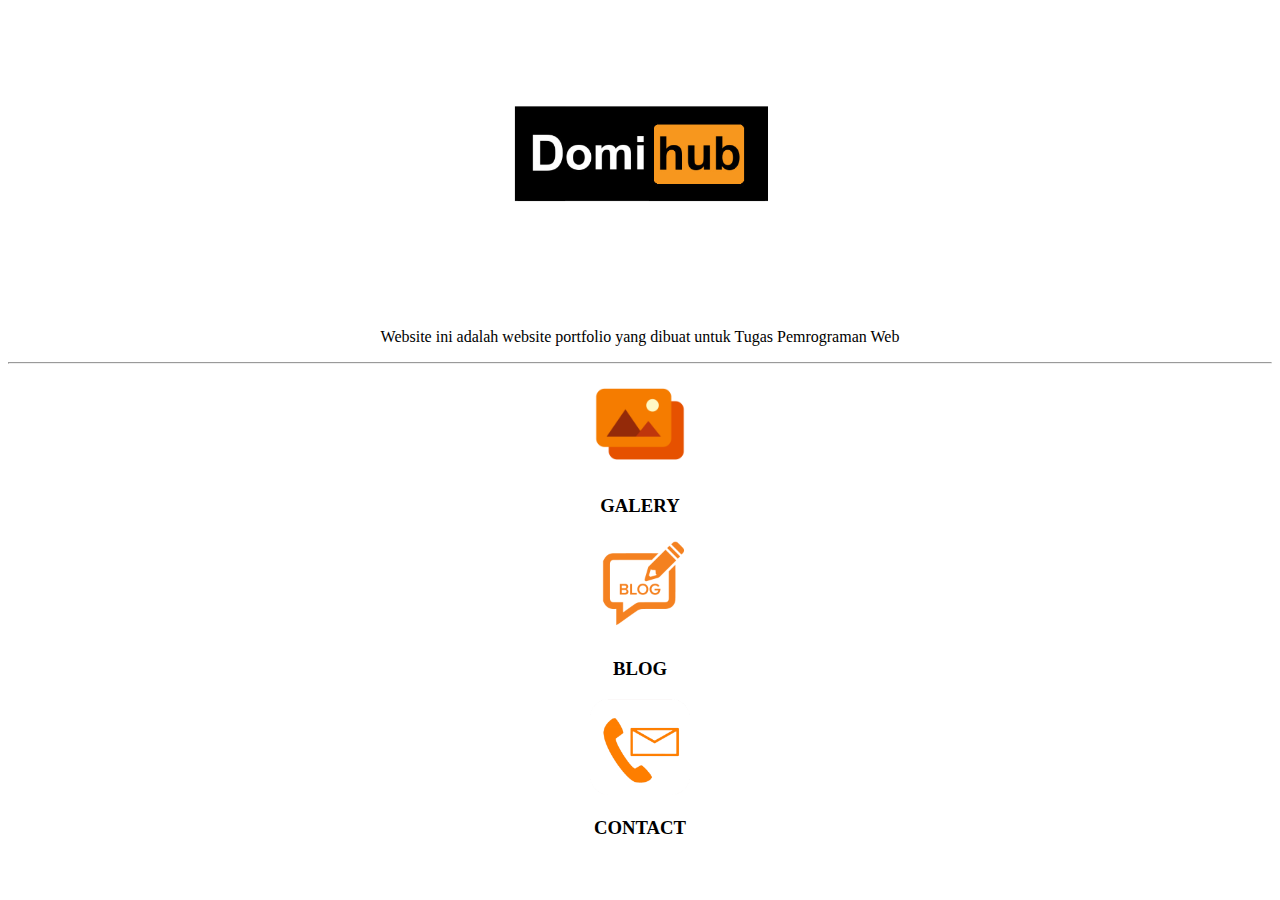
==== index.html @ d0b762eb "first" ====
<!DOCTYPE html>
<html>
  <head>
    <title>DomiProject</title>
  </head>
  <body>
    <div>
    <center>
        <a href="index.html">
          <img src="media/gambar/hubdomi.png" width="300px" />
        </a>
      <div class="container">
        <p>
          Website ini adalah website portfolio yang dibuat untuk Tugas
          Pemrograman Web
        </p>
      </div>
      <hr />
    </div>
  </center>
  <center>
      <div>
        <a href="galery.html">
          <img src="media/gambar/galery.png" width="100" />
        </a>
        <h3>GALERY</h3>
      </div>
      <div>
        <a href="blog.html">
          <img src="media/gambar/blog.png" width="100" />
        </a>
        <h3>BLOG</h3>
      </div>
      <div>
        <a href="contact.html">
          <img src="media/gambar/contact.png" width="100" />
        </a>
        <h3>CONTACT</h3>
      </div>
    </center>
  </body>
</html>
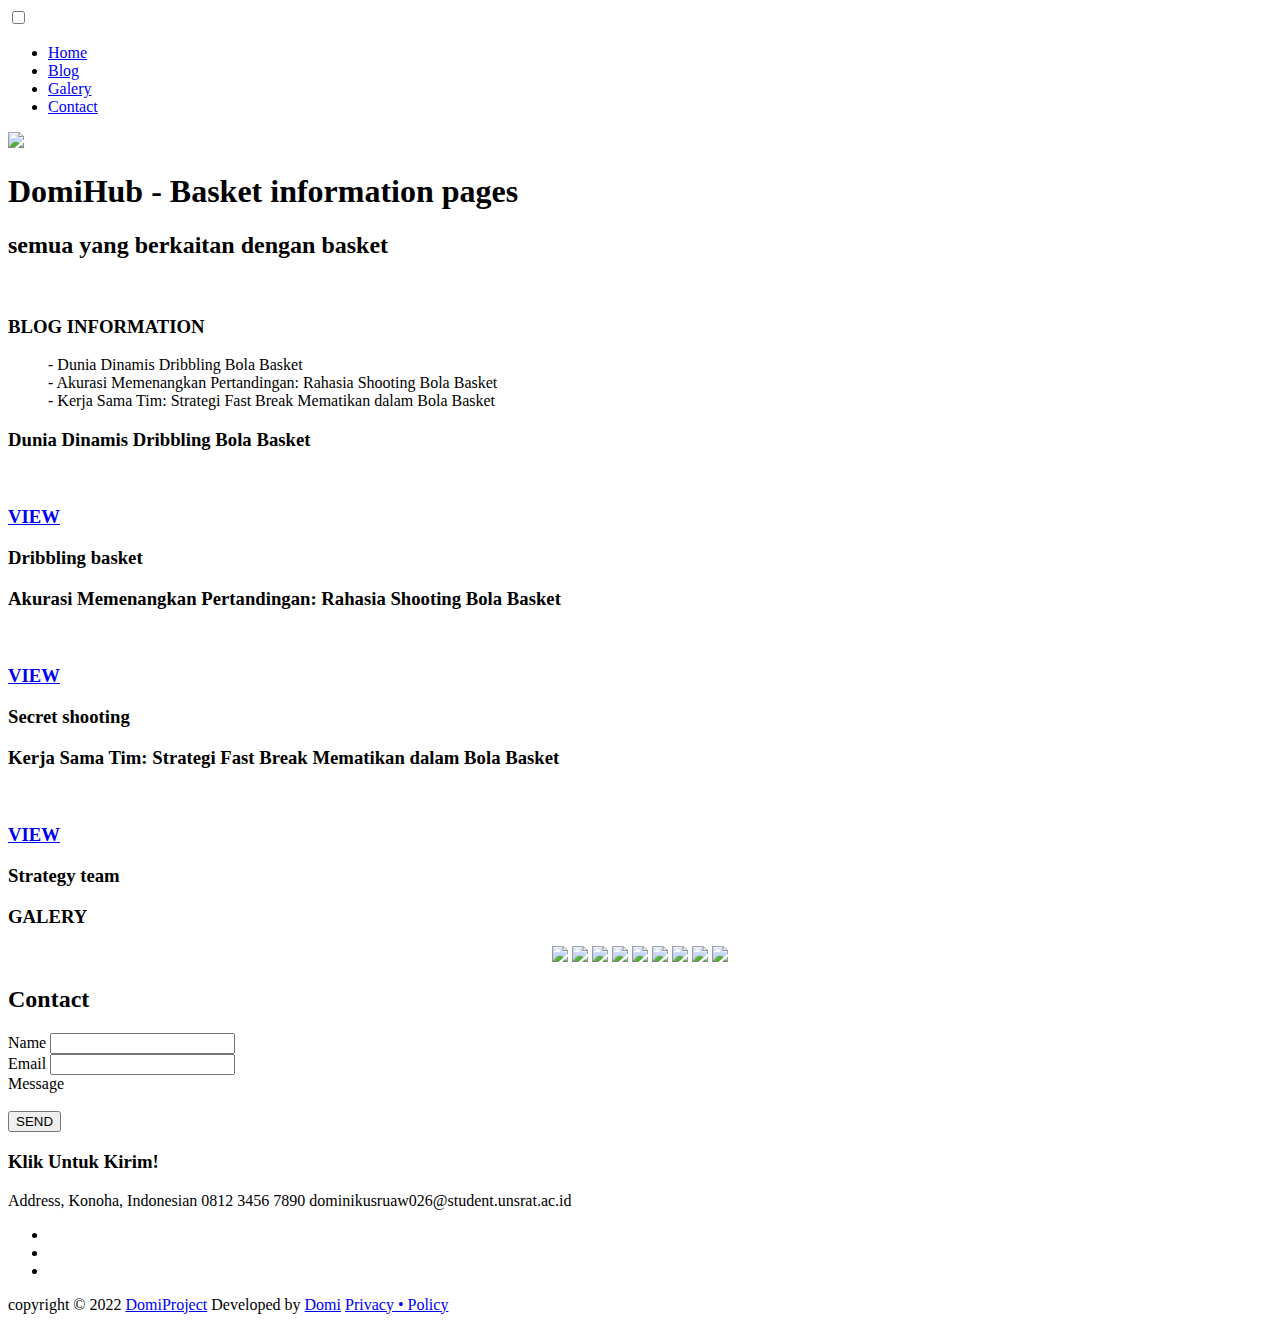
==== commit 06a3e1e0: "menambahkan versi memakai css" ====
--- a/index.html
+++ b/index.html
@@ -1,42 +1,141 @@
-<!DOCTYPE html>
-<html>
-  <head>
-    <title>DomiProject</title>
-  </head>
-  <body>
-    <div>
-    <center>
-        <a href="index.html">
-          <img src="media/gambar/hubdomi.png" width="300px" />
-        </a>
-      <div class="container">
-        <p>
-          Website ini adalah website portfolio yang dibuat untuk Tugas
-          Pemrograman Web
-        </p>
-      </div>
-      <hr />
-    </div>
-  </center>
-  <center>
-      <div>
-        <a href="galery.html">
-          <img src="media/gambar/galery.png" width="100" />
-        </a>
-        <h3>GALERY</h3>
-      </div>
-      <div>
-        <a href="blog.html">
-          <img src="media/gambar/blog.png" width="100" />
-        </a>
-        <h3>BLOG</h3>
-      </div>
-      <div>
-        <a href="contact.html">
-          <img src="media/gambar/contact.png" width="100" />
-        </a>
-        <h3>CONTACT</h3>
-      </div>
-    </center>
-  </body>
-</html>
+<!DOCTYPE html>
+<html lang="en">
+  <head>
+    <head>
+<title>DomiHub</title>
+      <meta charset="UTF-8">
+      <meta http-equiv="X-UA-Compatible" content="IE=edge">
+      <meta name="viewport" content="width=device-width, initial-scale=1.0">
+      <link rel="stylesheet" href="styles.css">
+    </head>
+
+    <body>
+      <header class="container">
+
+        <input class="menu-icon" type="checkbox" id="menu-icon" name="menu-icon"/>
+        <label for="menu-icon"></label>
+        <nav class="nav"> 		
+          <ul class="pt-5">
+            <li><a href="index.html">Home</a></li>
+            <li><a href="blog.html">Blog</a></li>
+            <li><a href="galery.html">Galery</a></li>
+            <li><a href="contact.html">Contact</a></li>
+          </ul>
+        </nav>
+        <a href="index.html">
+          <img src="media/hubdomi.png" class="img-logo menu-icon " />
+        </a>
+        <div class="menu-togglers">
+          <i class="bx bx-menu menu-toggle clr-transition"></i>
+        </div>
+        
+      </header>
+      
+      <main id="hero" class="main">
+        <section class="section section-one">
+          <div class="container hook-container">
+            
+            <h1 class="hook-title clr-transition">DomiHub - Basket information pages</h1>
+            <h2 class="hook-sub_title clr-transition">semua yang berkaitan dengan basket</h2>
+      </section>
+
+        <!-- --- section two --- -->
+        <section id="products" class="section section-two container">
+          <div class="s-two-upper-info">
+            <br />
+            <h3 class="s-three-title">BLOG INFORMATION</h3>
+            <p class="s-two-definition s-definition">
+              <ul>
+              - Dunia Dinamis Dribbling Bola Basket <br>
+              - Akurasi Memenangkan Pertandingan: Rahasia Shooting Bola Basket<br>
+              - Kerja Sama Tim: Strategi Fast Break Mematikan dalam Bola Basket<br>
+            </ul>
+            </p>
+          </div>
+          
+          <div class="s-two-products">
+            <div class="product product-one">
+              <h3 class="price pos-abs-center">Dunia Dinamis Dribbling Bola Basket</h3>
+              <img src="media/dribbling.png" alt="" loading="lazy">
+              <a href="b1.html"><h3 class="buy-btn pos-abs-center">VIEW</h3></a>
+              <h3 class="name pos-abs-center">Dribbling <b>basket</b></h3>
+            </div>
+          
+            <div class="product product-two">
+              <h3 class="price pos-abs-center">Akurasi Memenangkan Pertandingan: Rahasia Shooting Bola Basket</h3>
+              <img src="media/shoot.png" alt="" loading="lazy">
+              <a href="b2.html"><h3 class="buy-btn pos-abs-center">VIEW</h3></a>
+              <h3 class="name pos-abs-center">Secret <b>shooting</b></h3>
+            </div>
+            <div class="product product-three">
+              <h3 class="price pos-abs-center">Kerja Sama Tim: Strategi Fast Break Mematikan dalam Bola Basket</h3>
+              <img src="media/team.png" alt="" loading="lazy">
+              <a href="b3.html"><h3 class="buy-btn pos-abs-center">VIEW</h3></a>
+              <h3 class="name pos-abs-center">Strategy <b>team</b></h3>
+            </div>
+          </div>
+        </section>
+
+        <!-- section three -->
+        
+          <section id="galery" class="section section-three container">
+            <h3 class="s-three-title">GALERY</h3></section>
+            <center>
+              <div class="gallery">
+                <img src="media/1.webp" />
+                <img src="media/2.jpg" />
+                <img src="media/3.jpg" />
+                <img src="media/4.jpg" />
+                <img src="media/5.gif" />
+                <img src="media/7.jpg" />
+                <img src="media/th.jpeg" />
+                <img src="media/5.jpg" />
+                <img src="media/8.jpg" />
+              </div></center>
+              
+        
+      </main>
+      <footer id="contact" class="footer container">
+        <h2 class="footer-title">Contact</h2>
+        <form class="contact-form">
+          <div class="name-email-inputs-container">
+            <div class="form-control">
+              <label for="name" class="form-label">Name</label>
+              <input type="text" id="name" class="normal-input all-input">
+            </div>
+            <div class="form-control">
+              <label for="email" class="form-label">Email</label>
+              <input type="text" id="email" class="normal-input all-input">
+            </div>
+          </div>
+
+          <!-- text area -->
+          <div class="form-control">
+            <label for="message" class="form-label">Message</label>
+            <div contenteditable="true" id="message" class="textarea-input all-input"></div>
+          </div>
+          <button type="submit" class="send-msg-btn button ad-buy-btn">SEND</button>
+          <h3>Klik Untuk Kirim!</h3>
+        </form>
+
+        <div class="other-footer-infos-container">
+          <span class="footer-info"><i class="bx bx-map"></i> Address, Konoha, Indonesian</span>
+          <span class="footer-info"><i class="bx bx-phone"></i> 0812 3456 7890</span>
+          <span class="footer-info"><i class="bx bx-mail-send"></i> dominikusruaw026@student.unsrat.ac.id</span>
+          <div class="footer-social-links">
+            <ul>
+              <li><i class='bx bxl-instagram-alt nav-icon clr-transition'></i></li>
+              <li><i class='bx bxl-twitter nav-icon clr-transition'></i></li>
+              <li><i class='bx bxl-facebook-square nav-icon clr-transition'></i></li>
+            </ul>
+          </div>
+        </div>
+        <div class="lower-footer">
+          <span class="lower-footer-elt policy">copyright © 2022 <a href="index.html" class="developerportfoliolink" title="instagram domi">DomiProject</a></span>
+          <span class="lower-footer-elt developer">Developed by <a href="https://instagram.com/akudomiii_" class="developerportfoliolink" title="instagram domi">Domi</a></span>
+          <span class="lower-footer-elt policy"><a href="#" class="policy-link">Privacy • Policy</a></span>
+        </div>
+      </footer>
+      
+    </body>
+</html>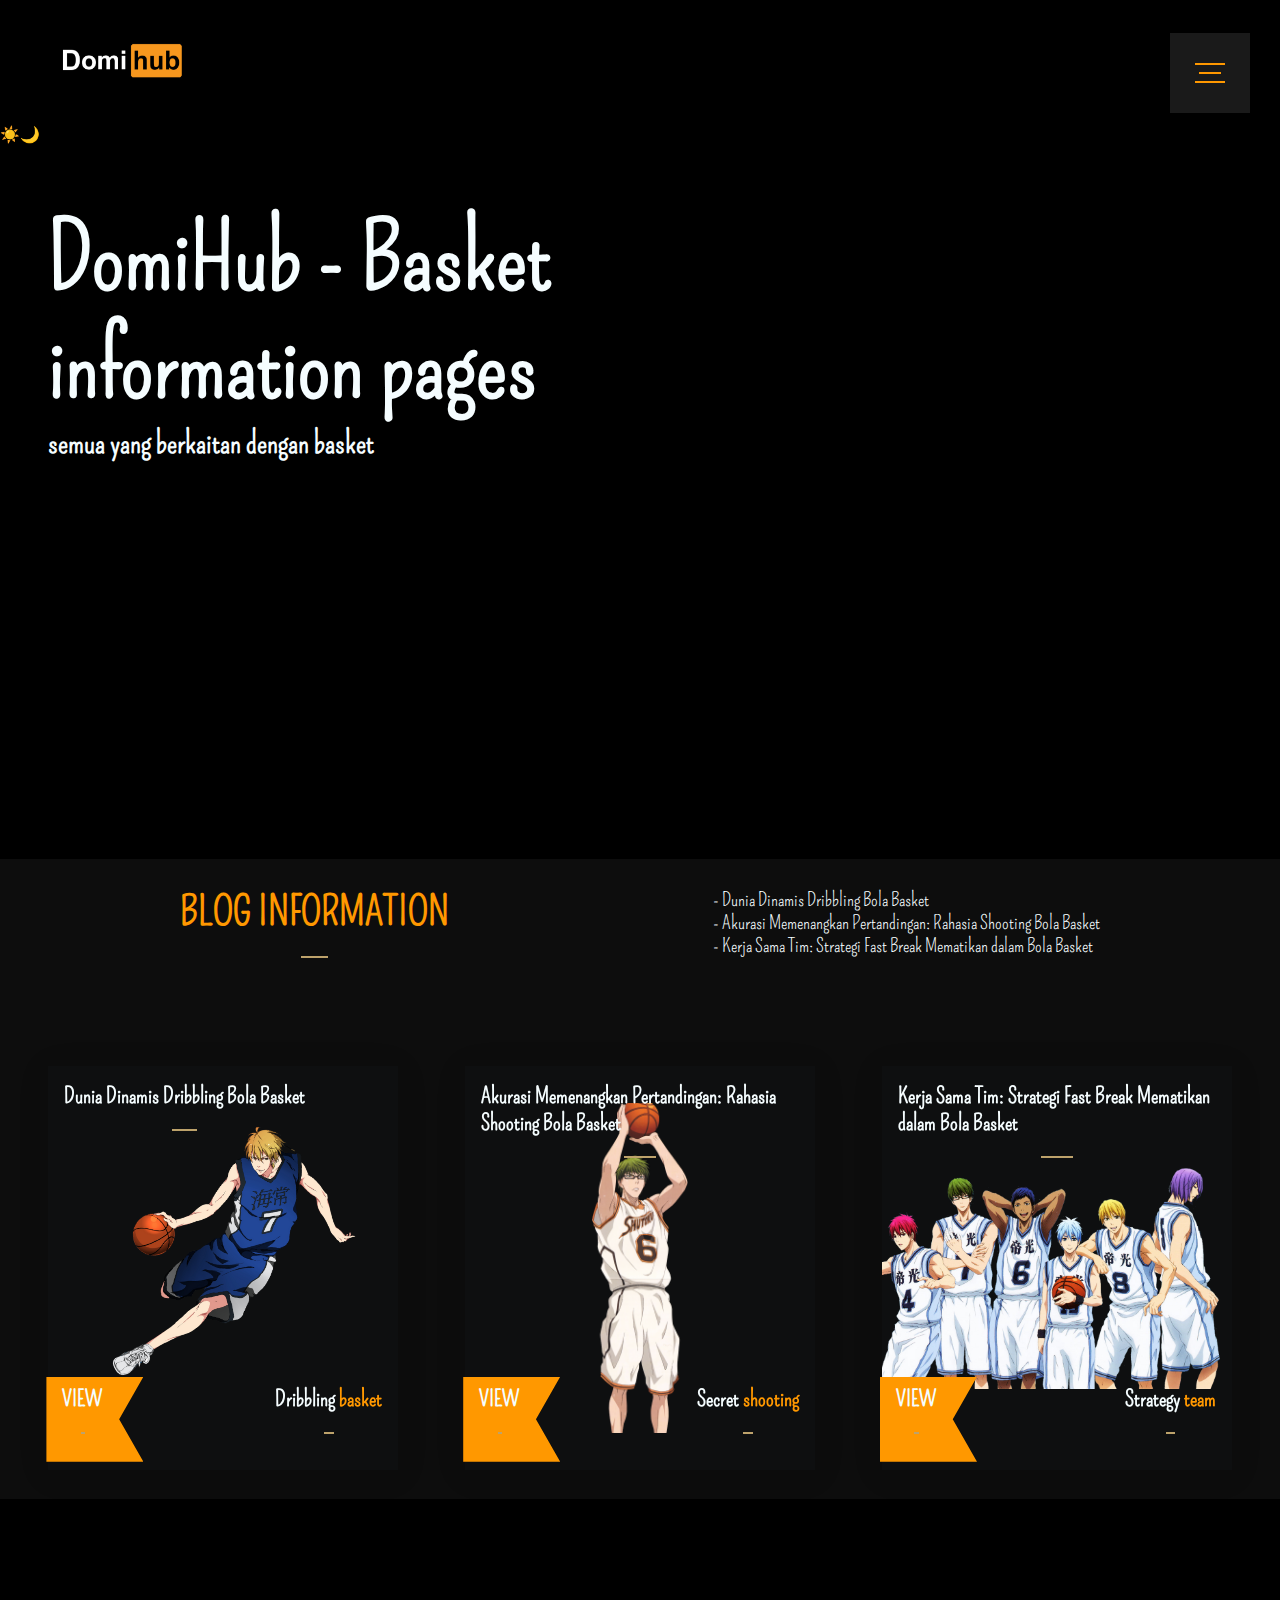
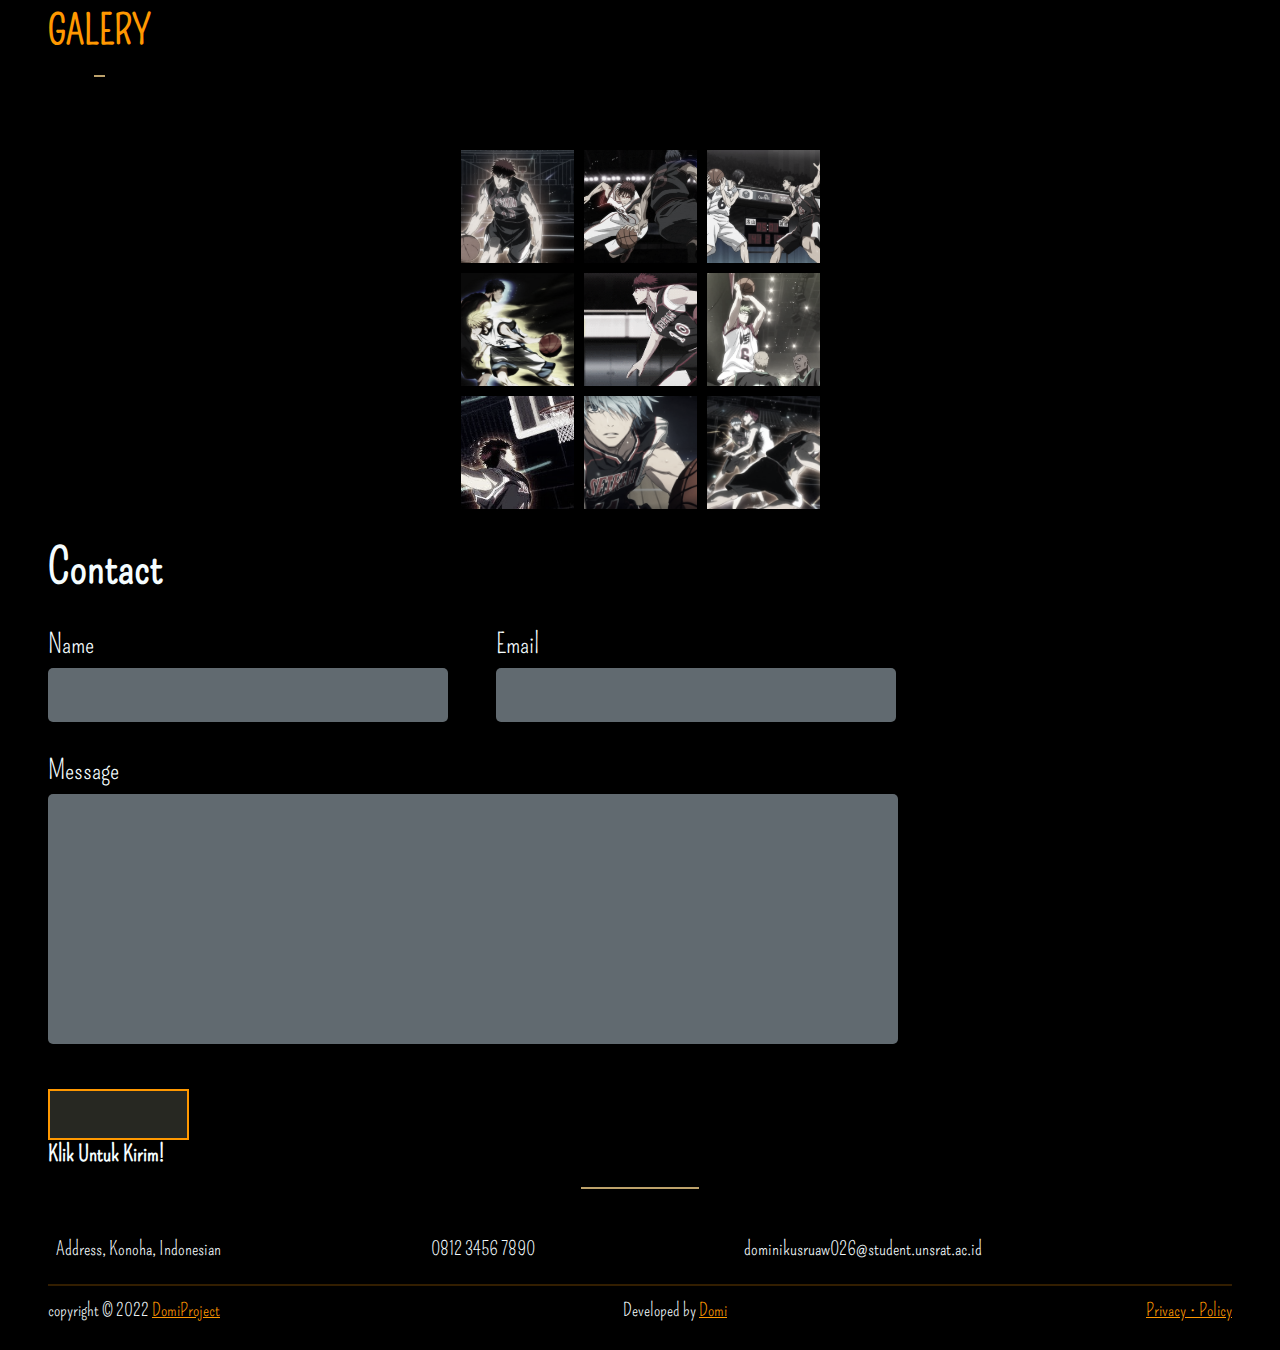
==== commit f1525f26: "Menambahkan Versi JavaScript" ====
--- a/index.html
+++ b/index.html
@@ -10,6 +10,7 @@
     </head>
 
     <body>
+      
       <header class="container">
 
         <input class="menu-icon" type="checkbox" id="menu-icon" name="menu-icon"/>
@@ -21,22 +22,33 @@
             <li><a href="galery.html">Galery</a></li>
             <li><a href="contact.html">Contact</a></li>
           </ul>
+          
         </nav>
+        
         <a href="index.html">
           <img src="media/hubdomi.png" class="img-logo menu-icon " />
         </a>
+        
         <div class="menu-togglers">
           <i class="bx bx-menu menu-toggle clr-transition"></i>
         </div>
+        
+
         
       </header>
       
       <main id="hero" class="main">
         <section class="section section-one">
+          <div class="theme-togglers">
+            <i class='bx bxs-sun theme-toggler clr-transition'></i>
+            <i class='bx bxs-moon theme-toggler clr-transition'></i>
+            <h5>☀️🌙 </h5>
+          </div>
           <div class="container hook-container">
             
             <h1 class="hook-title clr-transition">DomiHub - Basket information pages</h1>
             <h2 class="hook-sub_title clr-transition">semua yang berkaitan dengan basket</h2>
+            
       </section>
 
         <!-- --- section two --- -->
@@ -136,6 +148,7 @@
           <span class="lower-footer-elt policy"><a href="#" class="policy-link">Privacy • Policy</a></span>
         </div>
       </footer>
-      
+     
+      <script src="script.js"></script>
     </body>
 </html>--- a/styles.css
+++ b/styles.css
@@ -0,0 +1,1856 @@
+@import url("https://fonts.googleapis.com/css2?family=Pompiere&display=swap");
+@import url("https://fonts.googleapis.com/css2?family=Montserrat:wght@300;400;500;600;700;800;900&display=swap");
+
+*,
+*::before,
+*::after {
+  margin: 0;
+  padding: 0;
+  box-sizing: border-box;
+}
+
+/* ========= VARIABLES ========== */
+:root {
+  --primary-clr: #ff9800;
+  --primary-clr-alt: #ff9800;
+  --second-clr: #ff9800;
+  --second-clr-alt: #ff9800;
+  --text-clr: #f5fdff;
+  --nav-txt-clr: var(--text-clr);
+  --text-clr-bg: #f5fdff;
+  --bg-clr: #000000;
+  --mobile-menu-bg-clr: #0d0d0d;
+  --sec-two-bg-clr: var(--mobile-menu-bg-clr);
+  --form-bg-clr: #dcf1ff70;
+  --form-focus-bg-clr: #bf93cf73;
+  --gray-clr: #f5f8fa;
+  --product-bg-clr: #364f63;
+  --bx-shadow-clr: #6d477b33;
+}
+
+/* ======== White Theme ======== */
+.lightmode {
+  --primary-clr-alt: #6c467a;
+  --second-clr-alt: #027c97;
+  --form-bg-clr: #a67eb43a;
+  --form-focus-bg-clr: #107a9231;
+  --sec-two-bg-clr: #f5fdff;
+  --text-clr: #2d4253;
+  --nav-txt-clr: var(--second-clr);
+  --bg-clr: #f5fdff;
+  --product-bg-clr: #f5fdff;
+  --bx-shadow-clr: #2d425333;
+}
+
+/* ------------ BASE ------------ */
+body {
+  scroll-behavior: smooth;
+  font-family: "Pompiere", cursive;
+  font-size: 1.2rem;
+  color: var(--text-clr);
+  background-color: var(--bg-clr);
+  transition: background-color 1000ms;
+}
+
+ul {
+  list-style: none;
+}
+img {
+  height: auto;
+  width: 100%;
+}
+.pos-abs-center {
+  position: absolute;
+}
+.s-definition {
+  font-size: calc(27 * 0.06rem);
+  max-width: 32rem;
+  letter-spacing: 0.05rem;
+  line-height: 2rem;
+}
+/* -- transitions -- */
+.clr-transition {
+  transition: color 1000ms;
+}
+.bg-clr__transition {
+  transition: background-color 1s;
+}
+/* ================= */
+/* -- buttons -- */
+.button {
+  cursor: pointer;
+  font-size: 1rem;
+  height: 3rem;
+  padding: 0 1rem;
+  border: none;
+  color: var(--text-clr-bg);
+}
+
+.btn-primary {
+  background-color: var(--primary-clr);
+}
+.btn-second-alt {
+  background-color: transparent;
+  border: thin solid var(--text-clr);
+  color: var(--text-clr);
+}
+/* ================= */
+
+.container {
+  padding: 1.8rem 3rem;
+}
+@media screen and (max-width: 768px) {
+  .container {
+    padding: 1rem;
+  }
+}
+@media screen and (min-width: 3000px) {
+  .container {
+    padding: 1.8rem 500px;
+  }
+}
+
+/* ------------------------- */
+
+/* -------- HEADER -------- */
+header {
+  display: flex;
+  flex-wrap: wrap;
+  gap: 1rem;
+  align-items: center;
+  justify-content: space-between;
+}
+.logo {
+  color: var(--nav-txt-clr);
+  font-size: 2.3rem;
+  text-decoration: none;
+  margin-right: 2rem;
+}
+[type="checkbox"]:checked,
+[type="checkbox"]:not(:checked) {
+  position: absolute;
+  left: -9999px;
+}
+.menu-icon:checked + label,
+.menu-icon:not(:checked) + label {
+  position: fixed;
+  top: 63px;
+  right: 55px;
+  display: block;
+  width: 30px;
+  height: 30px;
+  padding: 0;
+  margin: 0;
+  cursor: pointer;
+  z-index: 10;
+}
+.menu-icon:checked + label:before,
+.menu-icon:not(:checked) + label:before {
+  position: absolute;
+  content: "";
+  display: block;
+  width: 30px;
+  height: 20px;
+  z-index: 20;
+  top: 0;
+  left: 0;
+  border-top: 2px solid #ff9800;
+  border-bottom: 2px solid #ff9800;
+  transition: border-width 100ms 1500ms ease,
+    top 100ms 1600ms cubic-bezier(0.23, 1, 0.32, 1),
+    height 100ms 1600ms cubic-bezier(0.23, 1, 0.32, 1),
+    background-color 200ms ease, transform 200ms cubic-bezier(0.23, 1, 0.32, 1);
+}
+.menu-icon:checked + label:after,
+.menu-icon:not(:checked) + label:after {
+  position: absolute;
+  content: "";
+  display: block;
+  width: 22px;
+  height: 2px;
+  z-index: 20;
+  top: 10px;
+  right: 4px;
+  background-color: #ff9800;
+  margin-top: -1px;
+  transition: width 100ms 1750ms ease, right 100ms 1750ms ease,
+    margin-top 100ms ease, transform 200ms cubic-bezier(0.23, 1, 0.32, 1);
+}
+.menu-icon:checked + label:before {
+  top: 10px;
+  transform: rotate(45deg);
+  height: 2px;
+  background-color: #ff9800;
+  border-width: 0;
+  transition: border-width 100ms 340ms ease,
+    top 100ms 300ms cubic-bezier(0.23, 1, 0.32, 1),
+    height 100ms 300ms cubic-bezier(0.23, 1, 0.32, 1),
+    background-color 200ms 500ms ease,
+    transform 200ms 1700ms cubic-bezier(0.23, 1, 0.32, 1);
+}
+.menu-icon:checked + label:after {
+  width: 30px;
+  margin-top: 0;
+  right: 0;
+  transform: rotate(-45deg);
+  transition: width 100ms ease, right 100ms ease, margin-top 100ms 500ms ease,
+    transform 200ms 1700ms cubic-bezier(0.23, 1, 0.32, 1);
+}
+
+.nav {
+  position: fixed;
+  top: 33px;
+  right: 50px;
+  display: block;
+  width: 80px;
+  height: 80px;
+  padding: 0;
+  margin: 0;
+  z-index: 9;
+  overflow: hidden;
+  box-shadow: 0 8px 30px 0 rgba(0, 0, 0, 0.3);
+  background-color: #1a1a1a;
+  animation: border-transform 7s linear infinite;
+  transition: top 350ms 1100ms cubic-bezier(0.23, 1, 0.32, 1),
+    right 350ms 1100ms cubic-bezier(0.23, 1, 0.32, 1),
+    transform 250ms 1100ms ease,
+    width 650ms 400ms cubic-bezier(0.23, 1, 0.32, 1),
+    height 650ms 400ms cubic-bezier(0.23, 1, 0.32, 1);
+}
+@keyframes border-transform {
+  0%,
+  100% {
+    border-radius: 63% 37% 54% 46% / 55% 48% 52% 45%;
+  }
+  14% {
+    border-radius: 40% 60% 54% 46% / 49% 60% 40% 51%;
+  }
+  28% {
+    border-radius: 54% 46% 38% 62% / 49% 70% 30% 51%;
+  }
+  42% {
+    border-radius: 61% 39% 55% 45% / 61% 38% 62% 39%;
+  }
+  56% {
+    border-radius: 61% 39% 67% 33% / 70% 50% 50% 30%;
+  }
+  70% {
+    border-radius: 50% 50% 34% 66% / 56% 68% 32% 44%;
+  }
+  84% {
+    border-radius: 46% 54% 50% 50% / 35% 61% 39% 65%;
+  }
+}
+
+.menu-icon:checked ~ .nav {
+  animation-play-state: paused;
+  top: 50%;
+  right: 50%;
+  transform: translate(50%, -50%);
+  width: 200%;
+  height: 200%;
+  transition: top 350ms 700ms cubic-bezier(0.23, 1, 0.32, 1),
+    right 350ms 700ms cubic-bezier(0.23, 1, 0.32, 1), transform 250ms 700ms ease,
+    width 750ms 1000ms cubic-bezier(0.23, 1, 0.32, 1),
+    height 750ms 1000ms cubic-bezier(0.23, 1, 0.32, 1);
+}
+
+.nav ul {
+  position: absolute;
+  top: 50%;
+  left: 0;
+  display: block;
+  width: 100%;
+  padding: 0;
+  margin: 0;
+  z-index: 6;
+  text-align: center;
+  transform: translateY(-50%);
+  list-style: none;
+}
+.nav ul li {
+  position: relative;
+  display: block;
+  width: 100%;
+  padding: 0;
+  margin: 10px 0;
+  text-align: center;
+  list-style: none;
+  pointer-events: none;
+  opacity: 0;
+  visibility: hidden;
+  transform: translateY(30px);
+  transition: all 250ms linear;
+}
+.nav ul li:nth-child(1) {
+  transition-delay: 200ms;
+}
+.nav ul li:nth-child(2) {
+  transition-delay: 150ms;
+}
+.nav ul li:nth-child(3) {
+  transition-delay: 100ms;
+}
+.nav ul li:nth-child(4) {
+  transition-delay: 50ms;
+}
+.nav ul li a {
+  font-family: "Montserrat", sans-serif;
+  font-size: 9vh;
+  text-transform: uppercase;
+  line-height: 1.2;
+  font-weight: 800;
+  display: inline-block;
+  position: relative;
+  color: #ff9800;
+  transition: all 250ms linear;
+}
+.nav ul li a:hover {
+  text-decoration: none;
+  color: #ffffff;
+}
+.nav ul li a:after {
+  display: block;
+  position: absolute;
+  top: 50%;
+  content: "";
+  height: 2vh;
+  margin-top: -1vh;
+  width: 0;
+  left: 0;
+  background-color: #ff9800;
+  opacity: 0.8;
+  transition: width 250ms linear;
+}
+.nav ul li a:hover:after {
+  width: 100%;
+}
+
+.menu-icon:checked ~ .nav ul li {
+  pointer-events: auto;
+  visibility: visible;
+  opacity: 1;
+  transform: translateY(0);
+  transition: opacity 350ms ease, transform 250ms ease;
+}
+.menu-icon:checked ~ .nav ul li:nth-child(1) {
+  transition-delay: 1400ms;
+}
+.menu-icon:checked ~ .nav ul li:nth-child(2) {
+  transition-delay: 1480ms;
+}
+.menu-icon:checked ~ .nav ul li:nth-child(3) {
+  transition-delay: 1560ms;
+}
+.menu-icon:checked ~ .nav ul li:nth-child(4) {
+  transition-delay: 1640ms;
+}
+
+@media screen and (max-width: 991px) {
+  .menu-icon:checked + label,
+  .menu-icon:not(:checked) + label {
+    right: 55px;
+  }
+}
+.nav {
+  right: 30px;
+}
+
+.nav ul li a {
+  font-size: 8vh;
+}
+
+/* ----- ----------- ------ */
+.social-links {
+  display: flex;
+  align-items: center;
+}
+.social-links ul {
+  display: flex;
+}
+.social-links ul li {
+  margin-right: 1.5rem;
+}
+.social-links ul li:last-child {
+  margin-right: 0;
+}
+.nav-icon {
+  cursor: pointer;
+  color: var(--nav-txt-clr);
+  font-size: 1.4rem;
+}
+@media screen and (max-width: 768px) {
+  .nav-icon {
+    color: var(--text-clr-bg);
+  }
+}
+.line-divider {
+  height: 0.05rem;
+  width: 1rem;
+  background-color: var(--nav-txt-clr);
+  margin: 0 0.5rem;
+  border-radius: 10rem;
+}
+.theme-togglers {
+  cursor: pointer;
+  display: flex;
+  align-items: center;
+}
+.theme-toggler {
+  color: var(--nav-txt-clr);
+  font-size: 1.5rem;
+  transition: transform 300ms;
+}
+@media screen and (max-width: 768px) {
+  .theme-toggler {
+    color: var(--text-clr-bg);
+  }
+}
+.theme-toggler:hover {
+  transform: rotate(60deg);
+}
+.bxs-moon {
+  display: none;
+}
+.menu-togglers {
+  cursor: pointer;
+  display: none;
+}
+.menu-toggle {
+  color: var(--nav-txt-clr);
+  font-size: 3rem;
+}
+.bx-menu,
+.bx-x {
+  pointer-events: none;
+}
+.bx-x {
+  display: none;
+}
+.show {
+  display: block;
+}
+.hide {
+  display: none;
+}
+@media screen and (max-width: 768px) {
+  .menu-togglers {
+    display: block;
+  }
+}
+
+/* -------- SECTION ONE: Hero section -------- */
+.section-one {
+  height: 81.5vh;
+}
+@media screen and (max-width: 846px) {
+  .section-one {
+    height: 74vh;
+  }
+}
+@media screen and (max-width: 845px) {
+  .section-one {
+    height: 68vh;
+  }
+}
+@media screen and (max-width: 546px) {
+  .section-one {
+    height: 74vh;
+  }
+}
+.hook-container {
+  margin-top: 2rem;
+}
+@media screen and (max-width: 348px) {
+  .hook-container {
+    margin-top: 0rem;
+  }
+}
+.hook-title {
+  font-size: 4rem;
+  line-height: 117%;
+  max-width: 50rem;
+  color: var(--text-clr);
+  transition: font-size 1000ms;
+}
+.hook-sub_title {
+  font-size: 30px;
+  line-height: 157.5%;
+  color: var(--text-clr);
+}
+@media screen and (min-width: 414px) {
+  .hook-title {
+    font-size: 92px;
+  }
+}
+.hero-btns-container {
+  margin-top: 2rem;
+  opacity: 0;
+}
+.in-btn-icon {
+  font-size: 1rem;
+}
+.btn-hero {
+  border-radius: 50px;
+  font-size: 0.8rem;
+  transition: box-shadow 300ms;
+  margin-right: 0.1rem;
+}
+@media screen and (min-width: 358px) {
+  .btn-hero {
+    margin-right: 2rem;
+    font-size: 0.9rem;
+  }
+}
+.btn-hero:last-child {
+  margin-right: 0;
+}
+.btn-hero:hover {
+  box-shadow: 5px 5px var(--text-clr);
+}
+.hero-lady-img {
+  z-index: -1;
+  position: absolute;
+  bottom: 0;
+  right: 0;
+  display: none;
+  transition: width 1000ms;
+}
+@media screen and (min-width: 546px) {
+  .hero-lady-img {
+    display: block;
+    width: 250px;
+  }
+}
+@media screen and (min-width: 654px) {
+  .hero-lady-img {
+    width: 320px;
+  }
+}
+@media screen and (min-width: 980px) {
+  .hero-lady-img {
+    width: 400px;
+  }
+}
+.hand-hole-cake-img {
+  z-index: -1;
+  position: absolute;
+  bottom: 0;
+  left: 0;
+  width: 100px;
+  transition: width 1000ms;
+}
+@media screen and (max-width: 845px) {
+  .hand-hole-cake-img {
+    bottom: 1rem;
+  }
+}
+@media screen and (max-width: 414px) {
+  .hand-hole-cake-img {
+    display: none;
+  }
+}
+@media screen and (max-height: 656px) {
+  .hand-hole-cake-img {
+    display: none;
+  }
+}
+
+@media screen and (min-width: 546px) {
+  .hand-hole-cake-img {
+    width: 120px;
+  }
+}
+
+/* -------- SECTION TWO: Product section -------- */
+.section-two {
+  background-color: var(--sec-two-bg-clr);
+}
+.s-two-upper-info {
+  display: flex;
+  justify-content: space-between;
+  flex-wrap: wrap;
+}
+.s-two-slogan {
+  font-size: 1.5rem;
+  max-width: 15rem;
+  letter-spacing: 0.05rem;
+  line-height: 2rem;
+}
+@media screen and (max-width: 846px) {
+  .section-two {
+    margin-top: 5rem;
+  }
+  .s-two-slogan {
+    margin-bottom: 2rem;
+  }
+}
+.s-two-products {
+  margin-top: 3rem;
+  display: flex;
+  justify-content: space-between;
+  flex-wrap: wrap;
+}
+@media screen and (min-width: 700px) {
+  .s-two-products {
+    margin-top: 4rem;
+  }
+}
+.product {
+  cursor: pointer;
+  /* From https://css.glass */
+  background: rgba(54, 79, 99, 0.04);
+  box-shadow: 0 4px 30px rgba(0, 0, 0, 0.1);
+  backdrop-filter: blur(8.4px);
+  -webkit-backdrop-filter: blur(8.4px);
+  width: 100%;
+  height: calc(421 * 0.06rem);
+  display: flex;
+  align-items: center;
+  justify-content: center;
+  position: relative;
+  transition: transform 1000ms;
+}
+@media screen and (max-width: 1147px) {
+  .product {
+    margin-bottom: 2rem;
+  }
+}
+@media screen and (min-width: 700px) {
+  .product {
+    width: calc(365 * 0.06rem);
+  }
+}
+.product:hover {
+  transform: rotateY(360deg);
+}
+.product-one img {
+  max-width: calc(213.51 * 0.06rem);
+  transform: rotate(30deg);
+}
+.product-two img {
+  max-width: calc(101 * 0.06rem);
+}
+.product-three img {
+  max-width: calc(405 * 0.06rem);
+}
+@media screen and (min-width: 700px) {
+  .product {
+    width: calc(365 * 0.06rem);
+  }
+}
+.product .price {
+  top: 0;
+  left: 0;
+  margin: 1rem;
+}
+
+.product .buy-btn {
+  cursor: pointer;
+  bottom: 0;
+  left: -0.1rem;
+  margin: 0 0 0.5rem 0;
+  padding: 0.5rem 2.5rem 0.5rem 1rem;
+  color: var(--text-clr-bg);
+  background-color: var(--primary-clr);
+  clip-path: polygon(100% 0, 75% 50%, 100% 100%, 0 100%, 0% 50%, 0 0);
+}
+.product .buy-btn:hover {
+  text-decoration: underline;
+}
+.product .name {
+  bottom: 0;
+  right: 0;
+  margin: 1rem;
+  color: var(--text-clr);
+}
+.product .name b {
+  color: var(--primary-clr-alt);
+}
+
+/* ----- section three: Ad products section ----- */
+.section-three {
+  margin-bottom: 2rem;
+  display: flex;
+  flex-wrap: wrap;
+}
+@media screen and (min-width: 843px) {
+  .section-three {
+    margin-bottom: 0;
+  }
+}
+@media screen and (min-width: 1023px) {
+  .section-three {
+    margin-top: 5rem;
+    margin-bottom: 0;
+  }
+  .section-three {
+    align-items: flex-start;
+  }
+}
+
+.s-three-upper-img-container img {
+  width: 100%;
+  margin-bottom: 1.3rem;
+  transition: width 1000ms;
+}
+@media screen and (min-width: 992px) {
+  .s-three-upper-img-container img {
+    margin-bottom: 0;
+    margin-right: 2rem;
+  }
+}
+@media screen and (min-width: 515px) {
+  .s-three-upper-img-container img {
+    width: calc(400 * 0.06rem);
+  }
+}
+.s-three-lower-container {
+  display: flex;
+  flex-direction: column;
+}
+.s-three-title {
+  font-size: 2.5rem;
+  max-width: 20rem;
+  margin-bottom: 1.5rem;
+  color: var(--primary-clr-alt);
+}
+.s-three-desc {
+  margin-bottom: 1.5rem;
+}
+.s-three-price {
+  font-size: 1.4rem;
+  margin-bottom: 1.5rem;
+}
+.ad-buy-btn {
+  max-width: calc(147 * 0.06rem);
+  margin-top: 0.8rem;
+  background-color: var(--primary-clr);
+  color: var(--text-clr-bg);
+  transition: box-shadow 300ms;
+}
+.ad-buy-btn:hover {
+  box-shadow: 5px 5px var(--text-clr);
+}
+
+/* ----- section four: oath section ----- */
+.section-four {
+  display: flex;
+  flex-wrap: wrap;
+  align-items: center;
+  justify-content: space-between;
+  padding-bottom: 3rem;
+  background: url("");
+  background-repeat: no-repeat;
+  background-size: cover;
+  background-attachment: scroll;
+  background-position: top;
+}
+@media screen and (min-width: 843px) {
+  .section-four {
+    flex-wrap: nowrap;
+  }
+}
+
+.s-four-title {
+  max-width: 30rem;
+  margin-bottom: 1rem;
+}
+.employer-info {
+  margin-top: 2.5rem;
+  display: flex;
+  flex-wrap: wrap;
+  align-items: center;
+  justify-content: space-between;
+}
+.employer {
+  margin-bottom: 1rem;
+}
+@media screen and (min-width: 252px) {
+  .employer {
+    margin-bottom: 0;
+  }
+}
+.employer .name {
+  color: var(--primary-clr-alt);
+  font-size: 1.3rem;
+}
+.employer .title {
+  font-size: 1.1rem;
+  margin-top: 0.5rem;
+}
+.rate img {
+  width: 100px;
+}
+.waiter-img-container {
+  margin-top: 2rem;
+}
+@media screen and (min-width: 392px) {
+  .waiter-img-container {
+    margin-top: 0;
+    margin-left: 2rem;
+  }
+}
+.waiter-img-container img {
+  width: 100%;
+}
+@media screen and (min-width: 392px) {
+  .waiter-img-container img {
+    width: 370px;
+  }
+}
+
+/* ----- section five: promo section ----- */
+.section-five {
+  z-index: -1;
+  background: rgba(108, 70, 122, 0.1);
+}
+.promo-card {
+  display: flex;
+  position: relative;
+  padding: 1rem 1rem 13rem 1rem;
+  background: linear-gradient(
+    153.18deg,
+    rgba(108, 70, 122, 0.5) 54.24%,
+    rgba(108, 70, 122, 0) 100%
+  );
+}
+.promo-card img {
+  z-index: -1;
+  width: 200px;
+  position: absolute;
+  bottom: 0;
+  right: 0;
+  transition: width 1000ms;
+}
+@media screen and (min-width: 678px) {
+  .promo-card img {
+    z-index: 0;
+    width: 250px;
+  }
+}
+@media screen and (min-width: 912px) {
+  .promo-card {
+    padding: 2rem;
+    margin-top: 5rem;
+    background: linear-gradient(
+      90deg,
+      rgba(108, 70, 122, 0.5) 54.24%,
+      rgba(108, 70, 122, 0) 100%
+    );
+  }
+  .promo-card img {
+    width: 280px;
+  }
+}
+.promo-title {
+  font-size: 2rem;
+  max-width: 20rem;
+}
+.promo-description {
+  margin-bottom: 1rem;
+  line-height: 2.5rem;
+}
+.promo-btn {
+  width: 30%;
+}
+
+/* ----- footer section ----- */
+/* ---- contact form ---- */
+.contact-form {
+  margin-bottom: 3rem;
+}
+.footer-title {
+  color: var(--text-clr);
+  font-size: 3rem;
+  margin-bottom: 2rem;
+}
+.form-control {
+  display: flex;
+  flex-direction: column;
+}
+.form-label {
+  color: var(--text-clr);
+  font-size: 1.9rem;
+  margin-bottom: 0.5rem;
+}
+.all-input {
+  color: var(--text-clr);
+  background-color: var(--form-bg-clr);
+  font-size: 1.4rem;
+  margin-bottom: 2rem;
+  padding: 0 0.5rem;
+  outline: none;
+  border: none;
+  border-radius: 5px;
+  transition: box-shadow 300ms, color 300ms;
+}
+.all-input:focus {
+  box-shadow: 0 0 1px 3px var(--form-focus-bg-clr);
+}
+.normal-input {
+  height: 3.5rem;
+}
+.textarea-input {
+  padding-top: 1rem;
+  height: 250px;
+}
+.send-msg-btn {
+  width: 80%;
+  height: 3.5rem;
+  font-size: 1.2rem;
+}
+@media screen and (min-width: 1024px) {
+  .name-email-inputs-container {
+    display: flex;
+  }
+  .form-control {
+    margin-right: 3rem;
+  }
+  .form-label {
+    font-size: 1.8rem;
+    margin-bottom: 0.5rem;
+  }
+  .all-input {
+    font-size: 1.3rem;
+  }
+  .normal-input {
+    width: 400px;
+  }
+  .textarea-input {
+    width: 850px;
+  }
+  .send-msg-btn {
+    height: 3.2rem;
+    font-size: 1.1rem;
+  }
+}
+@media screen and (min-width: 1280px) {
+  .form-label {
+    font-size: 1.7rem;
+    margin-bottom: 0.5rem;
+  }
+  .all-input {
+    font-size: 1.2rem;
+  }
+  .normal-input {
+    height: 3.4rem;
+  }
+  .textarea-input {
+    width: 850px;
+  }
+}
+/* ---------------------- */
+
+.other-footer-infos-container {
+  display: flex;
+  align-items: center;
+  justify-content: space-between;
+  flex-wrap: wrap;
+  margin: 1rem 0;
+}
+.footer-info {
+  color: var(--text-clr);
+  display: flex;
+  align-items: center;
+  font-size: 1.3rem;
+  margin-right: 0.8rem;
+  margin-bottom: 0.5rem;
+}
+.footer-info i {
+  margin-right: 0.5rem;
+  font-size: 1.4rem;
+  color: var(--text-clr);
+}
+.footer-social-links {
+  margin-top: 2rem;
+}
+@media screen and (min-width: 368px) {
+  .footer-social-links {
+    margin-top: 0;
+  }
+}
+.footer-social-links ul {
+  display: flex;
+}
+.footer-social-links ul .bx {
+  color: var(--text-clr);
+  margin-right: 1rem;
+  font-size: 1.7rem;
+  opacity: 0.8;
+  transition: opacity 300ms;
+}
+.footer-social-links ul .bx:hover {
+  opacity: 1;
+}
+@media screen and (min-width: 1080px) {
+  .footer-info {
+    font-size: 1.2rem;
+  }
+  .footer-info i {
+    font-size: 1.4rem;
+  }
+  .footer-social-links ul .bx {
+    font-size: 1.4rem;
+  }
+}
+
+/* ---- lower footer ---- */
+.lower-footer {
+  display: flex;
+  flex-direction: column;
+  justify-content: space-between;
+  position: relative;
+  padding-top: 1rem;
+}
+@media screen and (min-width: 449px) {
+  .lower-footer {
+    align-items: center;
+    flex-direction: row;
+    flex-wrap: wrap;
+  }
+}
+.lower-footer::before {
+  content: "";
+  position: absolute;
+  top: 0;
+  height: 0.08rem;
+  width: 100%;
+  opacity: 0.2;
+  background-color: var(--primary-clr-alt);
+}
+.lower-footer-elt {
+  margin-bottom: 1rem;
+}
+@media screen and (min-width: 449px) {
+  .lower-footer-elt {
+    margin-bottom: 0;
+  }
+}
+.developer {
+  margin-right: 1rem;
+}
+.copy,
+.developer,
+.policy {
+  color: var(--text-clr);
+  font-size: 1.2rem;
+}
+.developer a,
+.policy a {
+  color: var(--primary-clr-alt);
+}
+
+.img-logo {
+  padding: 5px;
+  width: 150px;
+}
+
+.gallery {
+  --s: 113px; /* control the size */
+  --g: 10px; /* control the gap */
+  --f: 1.5; /* control the scale factor */
+
+  display: grid;
+  gap: var(--g);
+  width: calc(3 * var(--s) + 2 * var(--g));
+  aspect-ratio: 1;
+  grid-template-columns: repeat(3, auto);
+}
+
+.gallery > img {
+  width: 0;
+  height: 0;
+  min-height: 100%;
+  min-width: 100%;
+  object-fit: cover;
+  cursor: pointer;
+  filter: grayscale(80%);
+  transition: 0.35s linear;
+}
+
+.gallery img:hover {
+  filter: grayscale(0);
+  width: calc(var(--s) * var(--f));
+  height: calc(var(--s) * var(--f));
+}
+
+@media screen and (min-width: 1024px) {
+  .developer,
+  .policy {
+    font-size: 1.1rem;
+  }
+}
+
+.containerr {
+  flex: 0 1 700px;
+  margin: auto;
+  padding: 10px;
+}
+
+.screen {
+  position: relative;
+  background: #3e3e3e;
+  border-radius: 15px;
+}
+
+.screen:after {
+  content: "";
+  display: block;
+  position: absolute;
+  top: 0;
+  left: 20px;
+  right: 20px;
+  bottom: 0;
+  border-radius: 15px;
+  box-shadow: 0 20px 40px rgba(0, 0, 0, 0.4);
+  z-index: -1;
+}
+
+.screen-header {
+  display: flex;
+  align-items: center;
+  padding: 10px 20px;
+  background: #4d4d4f;
+  border-top-left-radius: 15px;
+  border-top-right-radius: 15px;
+}
+
+.screen-header-left {
+  margin-right: auto;
+}
+
+.screen-header-button {
+  display: inline-block;
+  width: 8px;
+  height: 8px;
+  margin-right: 3px;
+  border-radius: 8px;
+  background: white;
+}
+
+.screen-header-button.close {
+  background: #ed1c6f;
+}
+
+.screen-header-button.maximize {
+  background: #e8e925;
+}
+
+.screen-header-button.minimize {
+  background: #74c54f;
+}
+
+.screen-header-right {
+  display: flex;
+}
+
+.screen-header-ellipsis {
+  width: 3px;
+  height: 3px;
+  margin-left: 2px;
+  border-radius: 8px;
+  background: #999;
+}
+
+.screen-body {
+  display: flex;
+}
+
+.screen-body-item {
+  flex: 1;
+  padding: 50px;
+}
+
+.screen-body-item.left {
+  display: flex;
+  flex-direction: column;
+}
+
+.app-title {
+  display: flex;
+  flex-direction: column;
+  position: relative;
+  color: #ea1d6f;
+  font-size: 26px;
+}
+
+.app-title:after {
+  content: "";
+  display: block;
+  position: absolute;
+  left: 0;
+  bottom: -10px;
+  width: 25px;
+  height: 4px;
+  background: #ea1d6f;
+}
+
+.app-contact {
+  margin-top: auto;
+  font-size: 8px;
+  color: #888;
+}
+
+.app-form-group {
+  margin-bottom: 15px;
+}
+
+.app-form-group.message {
+  margin-top: 40px;
+}
+
+.app-form-group.buttons {
+  margin-bottom: 0;
+  text-align: right;
+}
+
+.app-form-control {
+  width: 100%;
+  padding: 10px 0;
+  background: none;
+  border: none;
+  border-bottom: 1px solid #666;
+  color: #ddd;
+  font-size: 14px;
+  text-transform: uppercase;
+  outline: none;
+  transition: border-color 0.2s;
+}
+
+.app-form-control::placeholder {
+  color: #666;
+}
+
+.app-form-control:focus {
+  border-bottom-color: #ddd;
+}
+
+.app-form-button {
+  background: none;
+  border: none;
+  color: #ea1d6f;
+  font-size: 14px;
+  cursor: pointer;
+  outline: none;
+}
+
+.app-form-button:hover {
+  color: #b9134f;
+}
+
+.credits {
+  display: flex;
+  justify-content: center;
+  align-items: center;
+  margin-top: 20px;
+  color: #ffa4bd;
+  font-family: "Roboto Condensed", sans-serif;
+  font-size: 16px;
+  font-weight: normal;
+}
+
+.credits-link {
+  display: flex;
+  align-items: center;
+  color: #fff;
+  font-weight: bold;
+  text-decoration: none;
+}
+
+.dribbble {
+  width: 20px;
+  height: 20px;
+  margin: 0 5px;
+}
+
+@media screen and (max-width: 520px) {
+  .screen-body {
+    flex-direction: column;
+  }
+
+  .screen-body-item.left {
+    margin-bottom: 30px;
+  }
+
+  .app-title {
+    flex-direction: row;
+  }
+
+  .app-title span {
+    margin-right: 12px;
+  }
+
+  .app-title:after {
+    display: none;
+  }
+}
+
+@media screen and (max-width: 600px) {
+  .screen-body {
+    padding: 40px;
+  }
+
+  .screen-body-item {
+    padding: 0;
+  }
+}
+
+.blog-card {
+  max-width: 550px;
+  width: 100%;
+  height: 500px;
+  position: absolute;
+  font-family: "Droid Serif", serif;
+  color: #fff;
+  top: 20%;
+  right: 0;
+  left: 0;
+  margin: 0 auto;
+  overflow: hidden;
+  border-radius: 0px;
+  box-shadow: 0px 10px 20px -9px rgba(0, 0, 0, 0.5);
+  text-align: center;
+  transition: all 0.4s;
+  background: url(https://unsplash.it/600/800?image=1061) center no-repeat;
+  background-size: 100%;
+}
+.blog-card a {
+  color: #fff;
+  text-decoration: none;
+  transition: all 0.2s;
+}
+.blog-card .color-overlay {
+  background: rgba(64, 84, 94, 0.5);
+  width: 550px;
+  height: 500px;
+  position: absolute;
+  z-index: 10;
+  top: 0;
+  left: 0;
+  transition: background 0.3s cubic-bezier(0.33, 0.66, 0.66, 1);
+}
+.blog-card .gradient-overlay {
+  background-image: linear-gradient(transparent 0%, rgba(0, 0, 0, 0.6) 21%);
+  width: 550px;
+  height: 500px;
+  position: absolute;
+  top: 350px;
+  left: 0;
+  z-index: 15;
+}
+.blog-card:hover {
+  box-shadow: 0px 18px 20px -9px rgba(0, 10, 30, 0.75);
+}
+.blog-card:hover .card-info {
+  opacity: 1;
+  bottom: 100px;
+}
+.blog-card:hover .color-overlay {
+  background: rgba(64, 64, 70, 0.8);
+}
+.blog-card:hover .title-content {
+  margin-top: 70px;
+}
+.title-content {
+  text-align: center;
+  margin: 170px 0 0 0;
+  position: absolute;
+  z-index: 20;
+  width: 100%;
+  top: 0;
+  left: 0;
+  transition: all 0.6s;
+}
+
+.blog-card:hover h3:after {
+  animation: changeLetter 0.3s 1 linear;
+  width: 80%;
+}
+
+.blog-card h3,
+.blog-card h3 a {
+  text-shadow: 0px 0px 10px rgba(0, 0, 0, 0.5);
+  transition: all 0.2s;
+}
+.blog-card h3 a:hover {
+  text-shadow: 0px 8px 20px rgba(0, 0, 0, 0.95);
+}
+h3:after {
+  content: " ";
+  display: block;
+  width: 10%;
+  height: 2px;
+  margin: 20px auto;
+  border: 0;
+  background: #bda26b;
+  transition: all 0.2s;
+}
+
+@keyframes changeLetter {
+  0% {
+    width: 10%;
+  }
+  100% {
+    width: 80%;
+  }
+}
+
+.intro {
+  width: 170px;
+  margin: 0 auto;
+  color: #ff9800;
+  font-style: italic;
+  line-height: 18px;
+}
+.intro a {
+  color: #ff9800;
+}
+.intro a:hover {
+  text-decoration: underline;
+}
+.card-info {
+  box-sizing: border-box;
+  padding: 0;
+  width: 100%;
+  position: absolute;
+  bottom: -40px;
+  left: 0;
+  margin: 0 auto;
+  padding: 0 50px;
+  font-style: 16px;
+  line-height: 24px;
+  z-index: 20;
+  opacity: 0;
+  transition: bottom 0.64s, opacity 0.63s cubic-bezier(0.33, 0.66, 0.66, 1);
+}
+
+.card-info a {
+  display: block;
+  width: 100px;
+  margin: 15px auto;
+  background: #ff9800;
+  color: #444;
+  padding: 3px 10px;
+  border-radius: 2px;
+  font-size: 0.8em;
+}
+.card-info a:hover {
+  background: #8e7c49;
+  color: #ff9800;
+}
+.card-info a:hover span {
+  filter: brightness(10);
+  opacity: 1;
+}
+
+/*  ================  */
+
+/* ignore this bit :P */
+#profile-badges:after {
+  content: "BRO";
+  font-family: "Lato", "Lucida Grande", "Lucida Sans Unicode", Tahoma,
+    Sans-Serif;
+  font-size: 13px;
+  font-weight: 500;
+  text-transform: uppercase;
+  padding: 1px 4px 1px 4px;
+  color: black !important;
+  border-radius: 3px;
+  position: relative;
+  top: -2px;
+  text-shadow: none !important;
+  white-space: nowrap;
+  letter-spacing: 0;
+  background: #ffdd40;
+}
+.profile-header {
+  background: #333
+    url(https://images.unsplash.com/photo-1435783099294-283725c37230?dpr=1&auto=compress,format&fit=crop&w=1376&h=635&q=80&cs=tinysrgb&crop=&bg=)
+    top center no-repeat;
+  background-size: cover;
+  font-size: 3em;
+  position: relative;
+}
+.profile-header:after {
+  position: absolute;
+  content: "";
+  display: block;
+  width: 100%;
+  height: 100%;
+  top: 0;
+  left: 0;
+  background: rgba(23, 23, 31, 0.42);
+  z-index: 0;
+}
+#profile-links a {
+  font-family: "Abril Fatface", serif;
+  font-size: 1.2em;
+}
+
+.profile-links a[href*="nodws\.com"]:before {
+  content: "\2616";
+  color: #0a45b5;
+  padding-right: 3px;
+}
+
+.profile-links a[href*="twitter"]:before {
+  content: "\1f426";
+  color: #08c;
+}
+
+.profile-links a[href*="dribbble"]:before {
+  content: "\26BE";
+  color: #d055bf;
+}
+#following-this-user {
+  pointer-events: none;
+}
+#follow-this-user {
+  font-size: 1.2em;
+  border-color: #359ef9;
+}
+#follow-this-user:after {
+  content: "\1f448";
+}
+.links-and-stats {
+  background: rgb(20, 20, 21);
+}
+.profile-name h1 {
+  text-shadow: 0 6px 9px rgba(0, 0, 0, 0.48);
+}
+.profile-avatar {
+  bottom: -10px;
+  width: 150px;
+  height: 150px;
+  border: 0px solid #1e1e1e;
+  background: rgba(2, 2, 2, 0.49);
+  box-shadow: 0 19px 19px -10px rgba(0, 0, 0, 0.63);
+}
+.profile-username,
+.upsell,
+.profile-location,
+.primary-pro {
+  opacity: 0;
+}
+.upsell,
+#pen-as-header-question {
+  display: none;
+}
+.profile-nav-1 a {
+  font-size: 1.2rem;
+}
+.profile-bio,
+.profile-nav-1 a.active,
+.profile-nav-1 a:hover {
+  color: rgba(20, 20, 21, 0.59) !important;
+  font-size: 1.2rem;
+}
+.meta .pen-title {
+  font-family: "Droid Serif", serif;
+  text-align: center;
+}
+.pagination-button {
+  background-color: #2f2f31;
+  border-color: #2f2f31;
+  transition: all 0.2s;
+}
+.pagination-button:hover {
+  box-shadow: 0 3px 8px rgba(0, 0, 0, 0.2);
+}
+.single-project .stats,
+.single-pen .stats {
+  text-align: center;
+  width: 100%;
+}
+.stats svg {
+  fill: #bda26b;
+}
+.stats svg,
+.loves .icon-heart {
+  fill: rgba(47, 47, 49, 0) !important;
+  stroke: #ba6 !important;
+  stroke-width: 0.1em !important;
+}
+.loves .icon-heart {
+  stroke-width: 0.5em !important;
+}
+.comments svg {
+  stroke-width: 0.35em !important;
+}
+.single-stat.loves.loved-1 svg {
+  stroke: #fff !important;
+}
+
+.single-pen:hover h3:after {
+  width: 40%;
+  transition: all 0.2s;
+}
+.pen-actions {
+  border: 0px !important;
+}
+.meta {
+  box-shadow: none !important;
+}
+
+.galleryy {
+  display: flex;
+  padding: 2px;
+  transition: 0.3s;
+}
+.galleryy:hover .gallery__image {
+  filter: grayscale(1);
+}
+.galleryy__column {
+  display: flex;
+  flex-direction: column;
+  width: 25%;
+}
+.galleryy__link {
+  margin: 2px;
+  overflow: hidden;
+}
+.galleryy__link:hover .gallery__image {
+  filter: grayscale(0);
+}
+.galleryy__link:hover .gallery__caption {
+  opacity: 1;
+}
+.galleryy__thumb {
+  position: relative;
+}
+.galleryy__image {
+  display: block;
+  width: 100%;
+  transition: 0.3s;
+}
+.galleryy__image:hover {
+  transform: scale(1.1);
+}
+.galleryy__caption {
+  position: absolute;
+  bottom: 0;
+  left: 0;
+  padding: 25px 15px 15px;
+  width: 100%;
+  font-family: "Raleway", sans-serif;
+  font-size: 16px;
+  color: white;
+  opacity: 0;
+  background: linear-gradient(
+    0deg,
+    rgba(0, 0, 0, 0.5) 0%,
+    rgba(255, 255, 255, 0) 100%
+  );
+  transition: 0.3s;
+}
+
+.heading {
+  text-align: center;
+  font-size: 2em;
+  letter-spacing: 1px;
+  padding: 40px;
+  color: white;
+}
+
+.gallery-image {
+  padding: 20px;
+  display: flex;
+  flex-wrap: wrap;
+  justify-content: center;
+}
+
+.gallery-image img {
+  height: 250px;
+  width: 350px;
+  transform: scale(1);
+  transition: transform 0.4s ease;
+}
+
+.img-box {
+  box-sizing: content-box;
+  margin: 10px;
+  height: 250px;
+  width: 350px;
+  overflow: hidden;
+  display: inline-block;
+  color: white;
+  position: relative;
+  background-color: white;
+}
+
+.caption {
+  position: absolute;
+  bottom: 5px;
+  left: 20px;
+  opacity: 0;
+  transition: transform 0.3s ease, opacity 0.3s ease;
+}
+
+.transparent-box {
+  height: 250px;
+  width: 350px;
+  background-color: rgba(0, 0, 0, 0);
+  position: absolute;
+  top: 0;
+  left: 0;
+  transition: background-color 0.3s ease;
+}
+
+.img-box:hover img {
+  transform: scale(1.1);
+}
+
+.img-box:hover .transparent-box {
+  background-color: rgba(0, 0, 0, 0.5);
+}
+
+.img-box:hover .caption {
+  transform: translateY(-20px);
+  opacity: 1;
+}
+
+.img-box:hover {
+  cursor: pointer;
+}
+
+.caption > p:nth-child(2) {
+  font-size: 0.8em;
+}
+
+.opacity-low {
+  opacity: 0.5;
+}
+
+.corners {
+  background: #ff9800;
+  height: 700px;
+  margin: 50px auto;
+  max-width: 600px;
+  position: relative;
+  width: 80%;
+  box-shadow: 0 1px 7px hsla(0, 0%, 0%, 0.2);
+}
+
+/* Corner Effect */
+.corners:after,
+.corners:before {
+  background: #e6e6e6;
+  content: "";
+  height: 50px;
+  position: absolute;
+  top: -25px;
+  width: 100px;
+  box-shadow: 0 5px 10px -7px hsla(0, 0%, 0%, 0.5);
+}
+.corners:after {
+  left: -50px;
+  transform: rotate(-45deg);
+}
+.corners:before {
+  right: -50px;
+  transform: rotate(45deg);
+}
+
+button {
+  position: relative;
+  background: #444;
+  color: #fff;
+  text-decoration: none;
+  text-transform: uppercase;
+  border: none;
+  letter-spacing: 0.1rem;
+  font-size: 1rem;
+  padding: 1rem 3rem;
+  transition: 0.2s;
+}
+
+button:hover {
+  letter-spacing: 0.2rem;
+  padding: 1.1rem 3.1rem;
+  background: var(--clr);
+  color: var(--clr);
+  /* box-shadow: 0 0 35px var(--clr); */
+  animation: box 3s infinite;
+}
+
+button::before {
+  content: "";
+  position: absolute;
+  inset: 2px;
+  background: #272822;
+}
+
+button span {
+  position: relative;
+  z-index: 1;
+}
+button i {
+  position: absolute;
+  inset: 0;
+  display: block;
+}
+
+button i::before {
+  content: "";
+  position: absolute;
+  width: 10px;
+  height: 2px;
+  left: 80%;
+  top: -2px;
+  border: 2px solid var(--clr);
+  background: #272822;
+  transition: 0.2s;
+}
+
+button:hover i::before {
+  width: 15px;
+  left: 20%;
+  animation: move 3s infinite;
+}
+
+button i::after {
+  content: "";
+  position: absolute;
+  width: 10px;
+  height: 2px;
+  left: 20%;
+  bottom: -2px;
+  border: 2px solid var(--clr);
+  background: #272822;
+  transition: 0.2s;
+}
+
+button:hover i::after {
+  width: 15px;
+  left: 80%;
+  animation: move 3s infinite;
+}
+
+@keyframes move {
+  0% {
+    transform: translateX(0);
+  }
+  50% {
+    transform: translateX(5px);
+  }
+  100% {
+    transform: translateX(0);
+  }
+}
+
+@keyframes box {
+  0% {
+    box-shadow: #27272c;
+  }
+  50% {
+    box-shadow: 0 0 25px var(--clr);
+  }
+  100% {
+    box-shadow: #27272c;
+  }
+}
+
+.theme-toggler {
+  color: var(--text-clr-bg);
+}
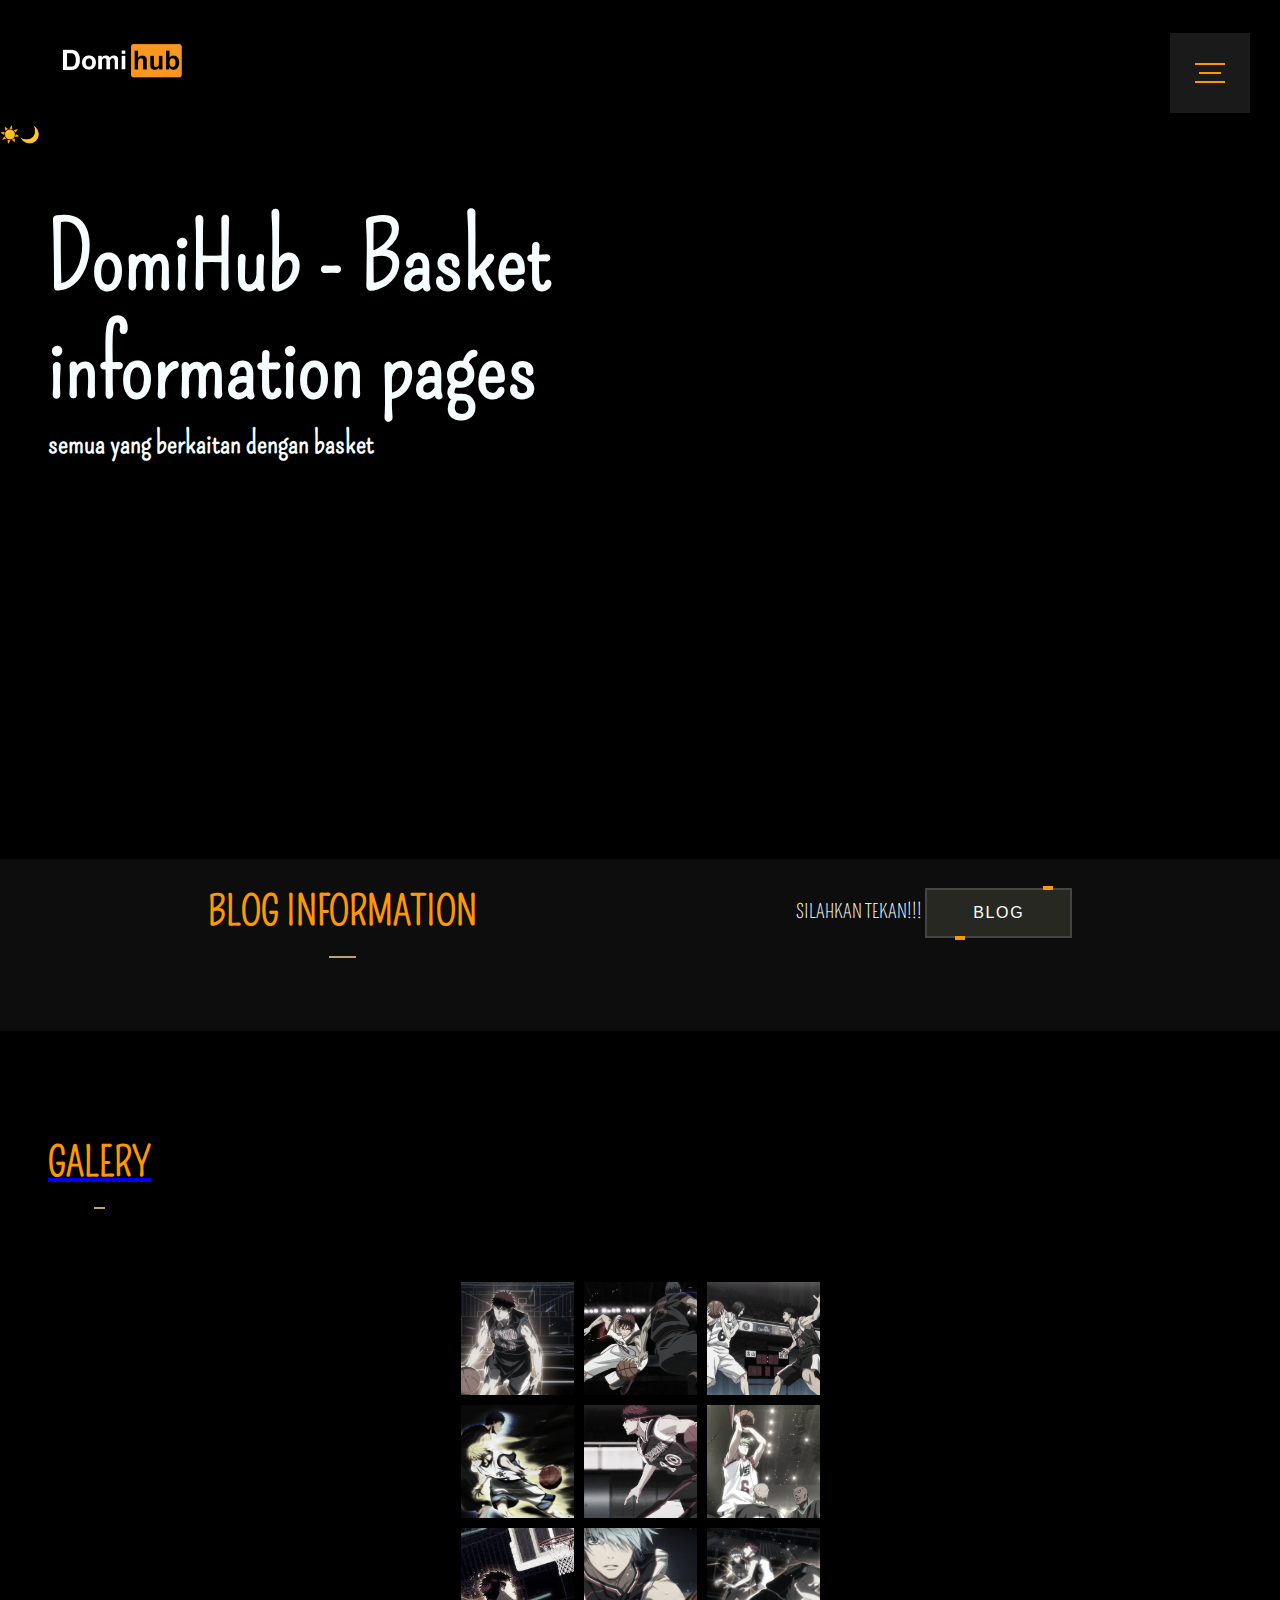
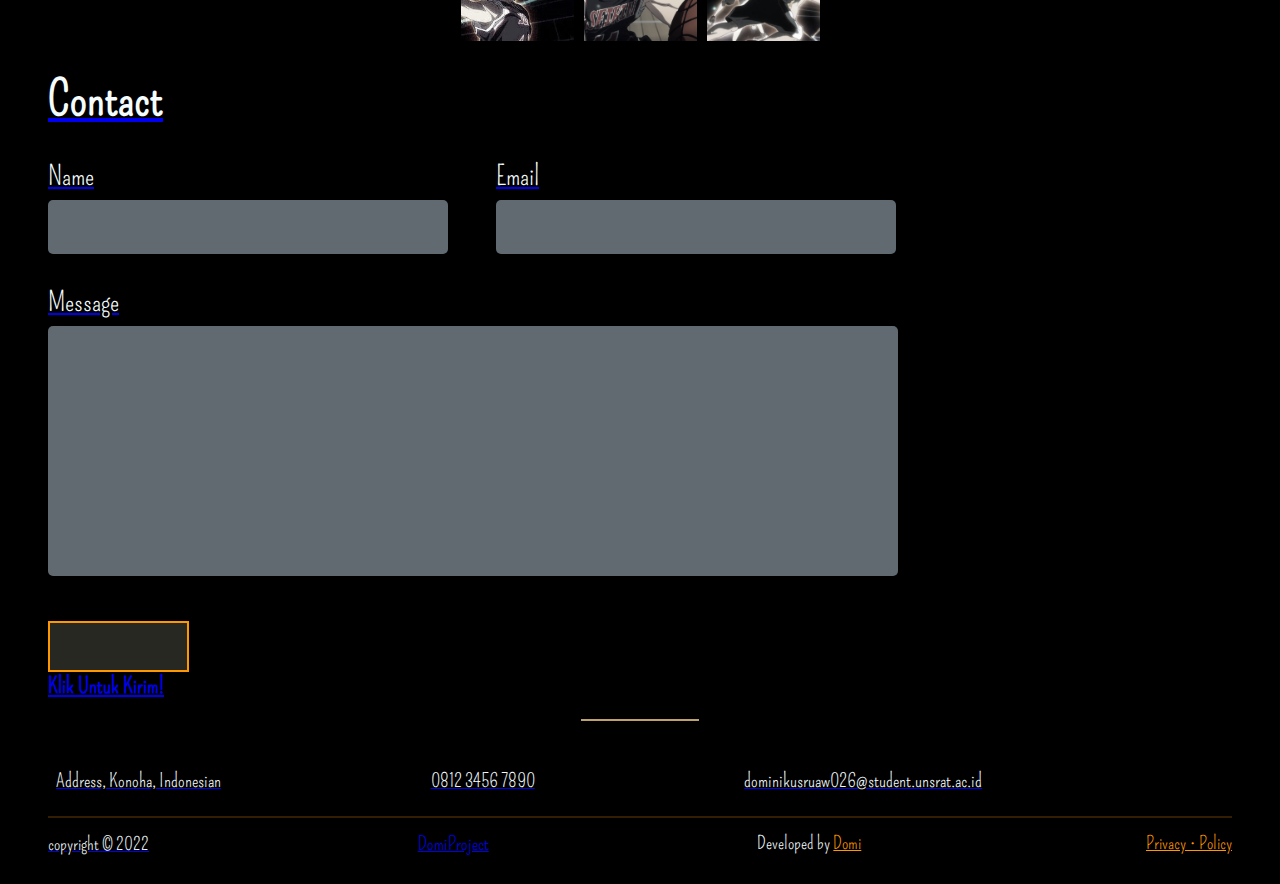
==== commit 31a742df: "Menambahkan PHP" ====
--- a/index.html
+++ b/index.html
@@ -18,7 +18,7 @@
         <nav class="nav"> 		
           <ul class="pt-5">
             <li><a href="index.html">Home</a></li>
-            <li><a href="blog.html">Blog</a></li>
+            <li><a href="blogg.php">Blog</a></li>
             <li><a href="galery.html">Galery</a></li>
             <li><a href="contact.html">Contact</a></li>
           </ul>
@@ -58,34 +58,18 @@
             <h3 class="s-three-title">BLOG INFORMATION</h3>
             <p class="s-two-definition s-definition">
               <ul>
-              - Dunia Dinamis Dribbling Bola Basket <br>
-              - Akurasi Memenangkan Pertandingan: Rahasia Shooting Bola Basket<br>
-              - Kerja Sama Tim: Strategi Fast Break Mematikan dalam Bola Basket<br>
+             SILAHKAN TEKAN!!!
+             <a href="blogg.php">
+              <button style="--clr: #FF9800">
+                <span>BLOG</span><i></i>
+              </button>
+              <br>
+            
             </ul>
             </p>
           </div>
           
-          <div class="s-two-products">
-            <div class="product product-one">
-              <h3 class="price pos-abs-center">Dunia Dinamis Dribbling Bola Basket</h3>
-              <img src="media/dribbling.png" alt="" loading="lazy">
-              <a href="b1.html"><h3 class="buy-btn pos-abs-center">VIEW</h3></a>
-              <h3 class="name pos-abs-center">Dribbling <b>basket</b></h3>
-            </div>
           
-            <div class="product product-two">
-              <h3 class="price pos-abs-center">Akurasi Memenangkan Pertandingan: Rahasia Shooting Bola Basket</h3>
-              <img src="media/shoot.png" alt="" loading="lazy">
-              <a href="b2.html"><h3 class="buy-btn pos-abs-center">VIEW</h3></a>
-              <h3 class="name pos-abs-center">Secret <b>shooting</b></h3>
-            </div>
-            <div class="product product-three">
-              <h3 class="price pos-abs-center">Kerja Sama Tim: Strategi Fast Break Mematikan dalam Bola Basket</h3>
-              <img src="media/team.png" alt="" loading="lazy">
-              <a href="b3.html"><h3 class="buy-btn pos-abs-center">VIEW</h3></a>
-              <h3 class="name pos-abs-center">Strategy <b>team</b></h3>
-            </div>
-          </div>
         </section>
 
         <!-- section three -->
